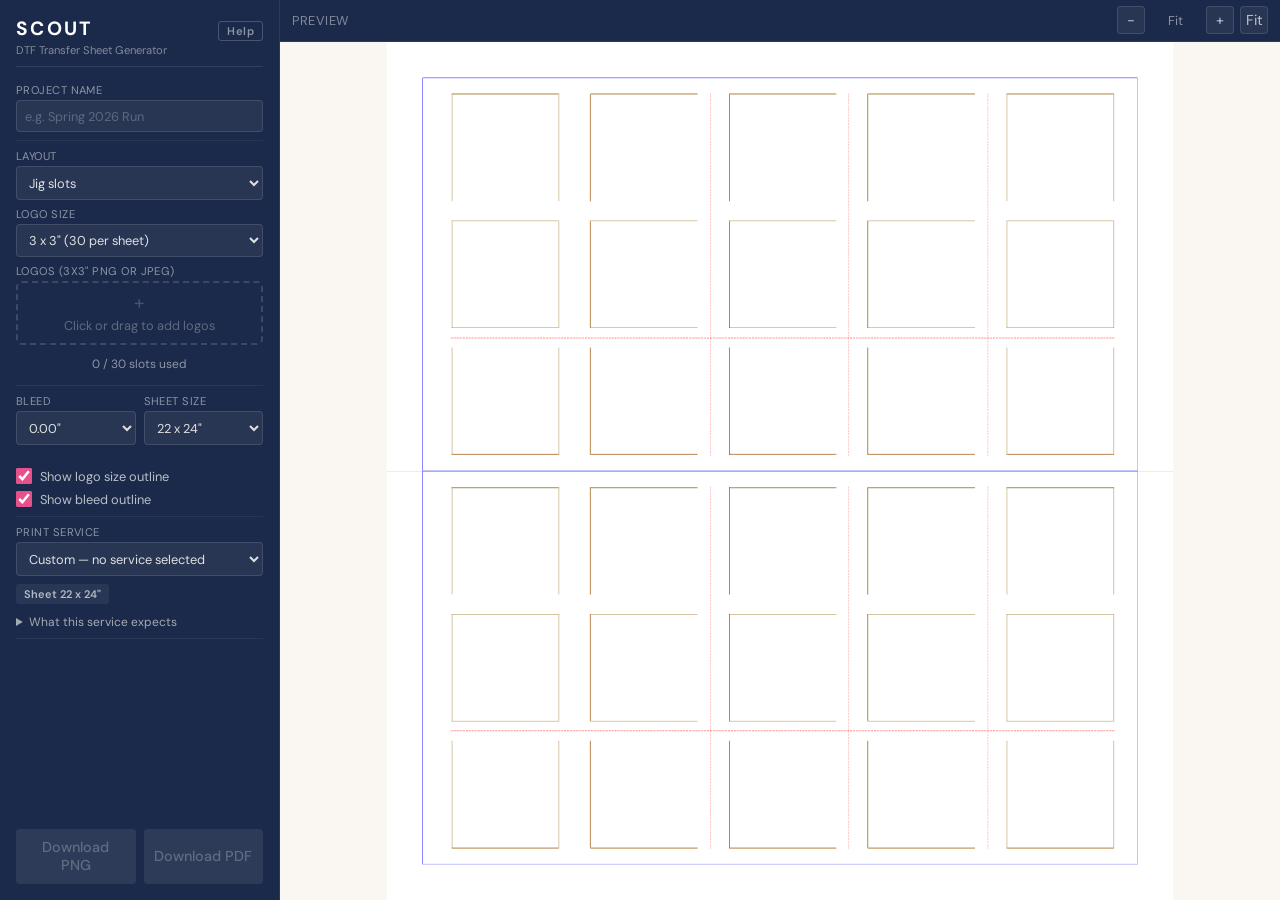
==== index.html @ d6737e3a "Update Heatpress transfer sheet app" ====
<!DOCTYPE html>
<html lang="en">
<head>
    <meta charset="UTF-8">
    <meta name="viewport" content="width=device-width, initial-scale=1.0">
    <meta http-equiv="Content-Security-Policy" content="
        default-src 'self';
        script-src 'self';
        style-src 'self' 'unsafe-inline';
        img-src 'self' blob: data:;
        font-src 'self';
        connect-src 'self';
        object-src 'none';
        base-uri 'none';
        form-action 'none'">
    <title>SCOUT - DTF Transfer Sheet Generator</title>
    <link rel="stylesheet" href="static/css/fonts.css">
    <link rel="stylesheet" href="static/css/style.css">
    <link rel="manifest" href="manifest.json">
    <meta name="theme-color" content="#1f2937">
    <link rel="icon" href="icons/icon-192.png">
</head>
<body>
    <div class="app">
        <!-- Left panel: controls -->
        <aside class="controls">
            <div class="brand">
                <div class="brand-row">
                    <span class="brand-name">SCOUT</span>
                    <a class="brand-help" href="guide.html"
                       target="_blank" rel="noopener noreferrer">Help</a>
                </div>
                <span class="brand-sub">DTF Transfer Sheet Generator</span>
            </div>

            <form id="upload-form" enctype="multipart/form-data">
                <section class="panel-section">
                    <div class="form-group">
                        <label for="project_name">Project Name</label>
                        <input type="text" id="project_name" name="project_name" placeholder="e.g. Spring 2026 Run" autocomplete="off" required>
                    </div>
                </section>

                <section class="panel-section">
                    <div class="form-group">
                        <label for="layout_mode">Layout</label>
                        <select id="layout_mode" name="layout_mode">
                            <option value="jig">Jig slots</option>
                            <option value="packed">Packed &mdash; cut by hand</option>
                        </select>
                    </div>

                    <div class="form-group">
                        <label for="logo_size">Logo Size</label>
                        <select id="logo_size" name="logo_size">
                            <option value="3x3">3 x 3"</option>
                            <option value="3.25x1.75">3.25 x 1.75"</option>
                            <option value="2.5x1.3">2.5 x 1.3"</option>
                            <option value="2x2">2 x 2"</option>
                        </select>
                    </div>

                    <div class="form-group">
                        <label id="logo-label">Logos (3x3" PNG or JPEG)</label>
                        <div class="upload-area" id="upload-area">
                            <input type="file" id="logo" accept=".png,.jpg,.jpeg" multiple>
                            <div class="upload-content" id="upload-content">
                                <span class="upload-icon">+</span>
                                <span>Click or drag to add logos</span>
                            </div>
                        </div>
                    </div>
                    <div id="logo-queue" class="logo-queue"></div>
                    <div id="slot-counter" class="slot-counter">0 / 30 slots used</div>
                </section>

                <section class="panel-section" id="variable-data-section" hidden>
                    <div class="form-group">
                        <label>Variable Data</label>
                        <div id="variable-data-entries"></div>
                    </div>
                </section>

                <section class="panel-section">
                    <div class="form-row">
                        <div class="form-group" id="bleed-group">
                            <label for="bleed">Bleed</label>
                            <select id="bleed" name="bleed">
                                <option value="0.00">0.00"</option>
                                <option value="0.01">0.01"</option>
                                <option value="0.02">0.02"</option>
                            </select>
                        </div>
                        <div class="form-group" id="gap-group" hidden>
                            <label for="gap">Gap (in)</label>
                            <input type="number" id="gap" name="gap"
                                   value="0.25" min="0" max="2" step="0.05">
                        </div>
                        <div class="form-group">
                            <label for="output_size">Sheet Size</label>
                            <select id="output_size" name="output_size">
                                <option value="22x24">22 x 24"</option>
                                <option value="22x22">22 x 22"</option>
                            </select>
                        </div>
                    </div>
                    <div id="gap-fit" class="field-note" hidden></div>
                    <div id="bleed-note" class="field-note" hidden>
                        Bleed is not used in the packed layout &mdash; it fills
                        the jig&rsquo;s slot opening, and there are no slots here.
                    </div>
                </section>
            </form>

            <div class="panel-section" id="outline-toggles">
                <label class="toggle-label">
                    <input type="checkbox" id="show-logo-outline" checked>
                    <span>Show logo size outline</span>
                </label>
                <label class="toggle-label">
                    <input type="checkbox" id="show-bleed-outline" checked>
                    <span>Show bleed outline</span>
                </label>
            </div>

            <div class="panel-section" id="service-section">
                <div class="form-group">
                    <label for="print_service">Print Service</label>
                    <select id="print_service" name="print_service"></select>
                </div>
                <div id="service-summary" hidden></div>
                <div id="service-findings" hidden></div>
                <div id="service-format" class="field-note" hidden></div>
                <details id="service-notes" hidden>
                    <summary>What this service expects</summary>
                    <ul></ul>
                </details>
            </div>

            <div class="controls-spacer"></div>

            <div class="download-group">
                <button id="download-zip-btn" class="btn btn-download" disabled>Download PNG(s)</button>
                <button id="download-pdf-btn" class="btn btn-download" disabled>Download PDF</button>
            </div>

            <div id="status" hidden></div>
        </aside>

        <!-- Right panel: preview -->
        <main class="preview-panel">
            <div class="preview-toolbar">
                <span class="preview-title">Preview</span>
                <span class="zoom-controls">
                    <button id="zoom-out" class="btn-icon" title="Zoom out">-</button>
                    <span id="zoom-level">Fit</span>
                    <button id="zoom-in" class="btn-icon" title="Zoom in">+</button>
                    <button id="zoom-fit" class="btn-icon" title="Fit to view">Fit</button>
                </span>
            </div>
            <div class="preview-viewport" id="preview-viewport">
                <div id="preview-transform"></div>
            </div>
        </main>
    </div>

    <!-- Logo Editor Modal -->
    <div class="modal-overlay" id="logo-editor-overlay">
        <div class="modal" id="logo-editor-modal">
            <div class="modal-header">
                <span class="modal-title">Logo Placement</span>
                <button type="button" class="btn-icon modal-close" id="editor-close">&times;</button>
            </div>
            <div class="modal-content">
                <div class="modal-body">
                    <canvas id="editor-canvas"></canvas>
                </div>
                <div class="modal-controls">
                    <div class="editor-scale-row">
                        <label for="editor-scale">Scale</label>
                        <input type="range" id="editor-scale" min="50" max="150" value="100" step="1">
                        <span id="editor-scale-label">100%</span>
                    </div>
                    <div class="editor-scale-row editor-rotate-row">
                        <label for="editor-rotate">Rotate</label>
                        <input type="range" id="editor-rotate" min="-180" max="180" value="0" step="1">
                        <span id="editor-rotate-label">0&deg;</span>
                        <span class="align-group">
                            <button type="button" class="btn-icon rotate-step" data-rotate="-90" title="Rotate 90&deg; counter-clockwise">&#8634;</button>
                            <button type="button" class="btn-icon rotate-step" data-rotate="90" title="Rotate 90&deg; clockwise">&#8635;</button>
                        </span>
                    </div>
                    <div class="editor-align-row">
                        <span class="align-group">
                            <button type="button" class="btn-icon align-btn" data-align="left" title="Align left">&#9664;</button>
                            <button type="button" class="btn-icon align-btn" data-align="center-h" title="Center horizontal">&#9679;</button>
                            <button type="button" class="btn-icon align-btn" data-align="right" title="Align right">&#9654;</button>
                        </span>
                        <span class="align-group">
                            <button type="button" class="btn-icon align-btn" data-align="top" title="Align top">&#9650;</button>
                            <button type="button" class="btn-icon align-btn" data-align="center-v" title="Center vertical">&#9679;</button>
                            <button type="button" class="btn-icon align-btn" data-align="bottom" title="Align bottom">&#9660;</button>
                        </span>
                    </div>
                    <div class="editor-bg-row">
                        <label>Background</label>
                        <span class="align-group">
                            <button type="button" class="btn-icon bg-btn active" data-bg="transparent" title="Transparent background">Transparent</button>
                            <button type="button" class="btn-icon bg-btn" data-bg="color" title="Solid color background">Color</button>
                        </span>
                        <input type="color" id="editor-bg-color" value="#ffffff" title="Background color">
                    </div>
                    <div class="editor-text-section" id="editor-text-section">
                        <button type="button" class="btn btn-secondary btn-add-text" id="editor-add-text">+ Add Text</button>
                        <div class="editor-text-controls" id="editor-text-controls" hidden>
                            <div class="editor-text-row">
                                <label for="editor-font-family">Font</label>
                                <select id="editor-font-family">
                                    <option value="Helvetica">Helvetica</option>
                                    <option value="Arial">Arial</option>
                                    <option value="Times New Roman">Times New Roman</option>
                                    <option value="Courier">Courier</option>
                                    <option value="Georgia">Georgia</option>
                                    <option value="Verdana">Verdana</option>
                                </select>
                            </div>
                            <div class="editor-text-row">
                                <label for="editor-font-size">Size</label>
                                <input type="number" id="editor-font-size" value="60" min="12" max="300" step="1">
                                <span class="editor-text-unit">px</span>
                            </div>
                            <div class="editor-text-row">
                                <label for="editor-font-weight">Weight</label>
                                <select id="editor-font-weight">
                                    <option value="regular">Regular</option>
                                    <option value="bold">Bold</option>
                                </select>
                            </div>
                            <div class="editor-text-row">
                                <label for="editor-text-color">Color</label>
                                <input type="color" id="editor-text-color" value="#FFFFFF">
                            </div>
                            <div class="editor-text-row">
                                <label>Align</label>
                                <span class="align-group">
                                    <button type="button" class="btn-icon text-align-btn" data-text-align="left" title="Left">L</button>
                                    <button type="button" class="btn-icon text-align-btn active" data-text-align="center" title="Center">C</button>
                                    <button type="button" class="btn-icon text-align-btn" data-text-align="right" title="Right">R</button>
                                </span>
                            </div>
                            <div class="editor-text-row">
                                <label>Pos</label>
                                <span class="align-group">
                                    <button type="button" class="btn-icon text-pos-btn" data-text-pos="left" title="Position left">&#9664;</button>
                                    <button type="button" class="btn-icon text-pos-btn" data-text-pos="center-h" title="Position center horizontal">&#9679;</button>
                                    <button type="button" class="btn-icon text-pos-btn" data-text-pos="right" title="Position right">&#9654;</button>
                                </span>
                                <span class="align-group">
                                    <button type="button" class="btn-icon text-pos-btn" data-text-pos="top" title="Position top">&#9650;</button>
                                    <button type="button" class="btn-icon text-pos-btn" data-text-pos="center-v" title="Position center vertical">&#9679;</button>
                                    <button type="button" class="btn-icon text-pos-btn" data-text-pos="bottom" title="Position bottom">&#9660;</button>
                                </span>
                            </div>
                            <button type="button" class="btn btn-secondary btn-remove-text" id="editor-remove-text">Remove Text</button>
                        </div>
                    </div>
                    <div class="controls-spacer"></div>
                    <div class="editor-actions">
                        <button type="button" class="btn btn-secondary" id="editor-reset">Reset</button>
                        <button type="button" class="btn btn-secondary" id="editor-cancel">Cancel</button>
                        <button type="button" class="btn btn-primary" id="editor-save">Save</button>
                    </div>
                </div>
            </div>
        </div>
    </div>

    <!-- Renderer: geometry, resampling, placement, text, assembly. -->
    <script src="static/js/templates.js"></script>
    <script src="static/js/resample.js"></script>
    <script src="static/js/place.js"></script>
    <script src="static/js/text.js"></script>
    <script src="static/js/render.js"></script>
    <!-- Export formats. -->
    <script src="static/js/export-png.js"></script>
    <script src="static/js/export-zip.js"></script>
    <script src="static/js/export-pdf.js"></script>
    <!-- UI. -->
    <script src="static/js/app-render.js"></script>
    <script src="static/js/validate.js"></script>
    <script src="static/js/services.js"></script>
    <script src="static/js/precheck.js"></script>
    <script src="static/js/main.js"></script>
    <script src="static/js/pwa.js"></script>
</body>
</html>
---- static/css/fonts.css ----
/* AUTO-GENERATED — DO NOT EDIT BY HAND.
 * Source: assets/fonts/fonts.json
 * Regenerate: python tools/gen_fonts.py
 *
 * These families shadow any same-named system font on purpose: the browser must
 * use the same files Pillow does, so a sheet renders identically everywhere.
 * See assets/fonts/NOTICE.md for the substitutions and their licences.
 */

/* Helvetica -> Arimo. Arimo is metric-compatible with Helvetica and Arial. */
@font-face {
    font-family: "Helvetica";
    font-weight: 400;
    font-style: normal;
    src: url("../../assets/fonts/Arimo-Variable.ttf") format("truetype");
    font-display: block;
}
@font-face {
    font-family: "Helvetica";
    font-weight: 700;
    font-style: normal;
    src: url("../../assets/fonts/Arimo-Variable.ttf") format("truetype");
    font-display: block;
}

/* Arial -> Arimo. Same face as Helvetica; Arial and Helvetica are near-identical designs. */
@font-face {
    font-family: "Arial";
    font-weight: 400;
    font-style: normal;
    src: url("../../assets/fonts/Arimo-Variable.ttf") format("truetype");
    font-display: block;
}
@font-face {
    font-family: "Arial";
    font-weight: 700;
    font-style: normal;
    src: url("../../assets/fonts/Arimo-Variable.ttf") format("truetype");
    font-display: block;
}

/* Times New Roman -> Tinos. Tinos is metric-compatible with Times New Roman. */
@font-face {
    font-family: "Times New Roman";
    font-weight: 400;
    font-style: normal;
    src: url("../../assets/fonts/Tinos-Regular.ttf") format("truetype");
    font-display: block;
}
@font-face {
    font-family: "Times New Roman";
    font-weight: 700;
    font-style: normal;
    src: url("../../assets/fonts/Tinos-Bold.ttf") format("truetype");
    font-display: block;
}

/* Courier -> Cousine. Cousine is metric-compatible with Courier New. */
@font-face {
    font-family: "Courier";
    font-weight: 400;
    font-style: normal;
    src: url("../../assets/fonts/Cousine-Regular.ttf") format("truetype");
    font-display: block;
}
@font-face {
    font-family: "Courier";
    font-weight: 700;
    font-style: normal;
    src: url("../../assets/fonts/Cousine-Bold.ttf") format("truetype");
    font-display: block;
}

/* Georgia -> Gelasio. Gelasio is metric-compatible with Georgia. */
@font-face {
    font-family: "Georgia";
    font-weight: 400;
    font-style: normal;
    src: url("../../assets/fonts/Gelasio-Variable.ttf") format("truetype");
    font-display: block;
}
@font-face {
    font-family: "Georgia";
    font-weight: 700;
    font-style: normal;
    src: url("../../assets/fonts/Gelasio-Variable.ttf") format("truetype");
    font-display: block;
}

/* Verdana -> Lato. Lato is a humanist sans stand-in; it is NOT metric-compatible with Verdana, so line lengths differ slightly from the old macOS rendering. */
@font-face {
    font-family: "Verdana";
    font-weight: 400;
    font-style: normal;
    src: url("../../assets/fonts/Lato-Regular.ttf") format("truetype");
    font-display: block;
}
@font-face {
    font-family: "Verdana";
    font-weight: 700;
    font-style: normal;
    src: url("../../assets/fonts/Lato-Bold.ttf") format("truetype");
    font-display: block;
}

/* DM Sans: interface only. Interface font only. Never used for sheet output, so core/generator.py does not load it — it reads 'families' only. Bundled so the app needs no network at startup and works offline with its real typeface. */
@font-face {
    font-family: "DM Sans";
    font-weight: 400 700;
    font-style: normal;
    src: url("../../assets/fonts/DMSans-Variable.ttf") format("truetype");
    font-display: swap;
}
---- static/css/style.css ----
* {
    box-sizing: border-box;
    margin: 0;
    padding: 0;
}

body {
    font-family: "DM Sans", -apple-system, BlinkMacSystemFont, "Segoe UI", Roboto, sans-serif;
    background: #111;
    color: #e0e0e0;
    height: 100vh;
    overflow: hidden;
}

/* ---- Two-panel layout ---- */
.app {
    display: flex;
    height: 100vh;
}

/* ---- Left panel: controls ---- */
.controls {
    width: 280px;
    min-width: 280px;
    padding: 1rem;
    background: #1B2A4A;
    border-right: 1px solid rgba(255, 255, 255, 0.08);
    display: flex;
    flex-direction: column;
    gap: 0;
    overflow-y: auto;
}

/* ---- Brand header ---- */
.brand {
    padding-bottom: 0.6rem;
    margin-bottom: 0.5rem;
    border-bottom: 1px solid rgba(255, 255, 255, 0.1);
}

.brand-name {
    display: block;
    font-size: 1.2rem;
    font-weight: 700;
    letter-spacing: 0.12em;
    color: #fff;
}

.brand-sub {
    display: block;
    font-size: 0.7rem;
    color: rgba(255, 255, 255, 0.45);
    margin-top: 0.1rem;
}

/* ---- Panel sections ---- */
.panel-section {
    padding: 0.5rem 0;
    border-bottom: 1px solid rgba(255, 255, 255, 0.06);
}

.panel-section:last-of-type {
    border-bottom: none;
}

.controls-spacer {
    flex: 1;
}

.form-group {
    display: flex;
    flex-direction: column;
    gap: 0.2rem;
    margin-bottom: 0.4rem;
}

.form-group:last-child {
    margin-bottom: 0;
}

.form-row {
    display: flex;
    gap: 0.5rem;
}

.form-row .form-group {
    flex: 1;
    min-width: 0;
}

label {
    font-size: 0.7rem;
    color: rgba(255, 255, 255, 0.5);
    text-transform: uppercase;
    letter-spacing: 0.04em;
}

select,
input[type="text"] {
    width: 100%;
    padding: 0.4rem 0.5rem;
    border: 1px solid rgba(255, 255, 255, 0.12);
    border-radius: 4px;
    background: rgba(255, 255, 255, 0.06);
    color: #e0e0e0;
    font-family: inherit;
    font-size: 0.8rem;
}

input[type="text"]::placeholder {
    color: rgba(255, 255, 255, 0.25);
}

input[type="text"]:focus {
    outline: none;
    border-color: #E8508B;
}

/* ---- Upload area ---- */
.upload-area {
    position: relative;
    border: 2px dashed rgba(255, 255, 255, 0.15);
    border-radius: 6px;
    padding: 0.6rem;
    text-align: center;
    cursor: pointer;
    transition: border-color 0.15s;
}

.upload-area:hover,
.upload-area.dragover {
    border-color: #E8508B;
}

.upload-area input[type="file"] {
    position: absolute;
    inset: 0;
    opacity: 0;
    cursor: pointer;
}

.upload-content {
    display: flex;
    flex-direction: column;
    align-items: center;
    gap: 0.3rem;
    color: rgba(255, 255, 255, 0.3);
    font-size: 0.8rem;
}

.upload-icon {
    font-size: 1.2rem;
    line-height: 1;
    color: rgba(255, 255, 255, 0.2);
}

/* ---- Toggle ---- */
.toggle-group {
    padding: 0.3rem 0;
}

.toggle-label {
    display: flex;
    align-items: center;
    gap: 0.5rem;
    cursor: pointer;
    font-size: 0.8rem;
    color: rgba(255, 255, 255, 0.7);
    text-transform: none;
    letter-spacing: 0;
}

.toggle-label + .toggle-label {
    margin-top: 0.4rem;
}

.toggle-label input[type="checkbox"] {
    width: 16px;
    height: 16px;
    accent-color: #E8508B;
    cursor: pointer;
}

/* ---- Validation card ---- */
.validation-card {
    margin-top: 0.5rem;
    padding: 0.4rem 0.5rem;
    background: rgba(255, 255, 255, 0.04);
    border: 1px solid rgba(255, 255, 255, 0.08);
    border-radius: 4px;
    font-size: 0.72rem;
    line-height: 1.5;
}

.val-row {
    display: flex;
    align-items: center;
    gap: 0.35rem;
    padding: 0.1rem 0;
}

.val-row + .val-row {
    border-top: 1px solid rgba(255, 255, 255, 0.04);
}

.val-dot {
    width: 7px;
    height: 7px;
    border-radius: 50%;
    flex-shrink: 0;
}

.val-dot.green  { background: #4ade80; }
.val-dot.yellow { background: #facc15; }
.val-dot.red    { background: #f87171; }
.val-dot.gray   { background: rgba(255, 255, 255, 0.3); }
.val-dot.info   { background: #60a5fa; }

.val-label {
    color: rgba(255, 255, 255, 0.5);
    min-width: 2.8rem;
}

.val-msg {
    color: rgba(255, 255, 255, 0.75);
    flex: 1;
}

.val-msg.red    { color: #f87171; }
.val-msg.yellow { color: #facc15; }

/* ---- Buttons ---- */
.btn {
    width: 100%;
    padding: 0.6rem;
    border: none;
    border-radius: 4px;
    font-family: inherit;
    font-size: 0.9rem;
    cursor: pointer;
    font-weight: 500;
}

.btn-primary {
    background: #E8508B;
    color: #fff;
}

.btn-primary:hover {
    background: #d4406f;
}

.btn-download {
    background: #16a34a;
    color: #fff;
}

.btn-download:hover:not(:disabled) {
    background: #15803d;
}

.btn:disabled {
    background: rgba(255, 255, 255, 0.08);
    color: rgba(255, 255, 255, 0.25);
    cursor: not-allowed;
}

#status {
    padding: 0.5rem;
    border-radius: 4px;
    font-size: 0.8rem;
    text-align: center;
}

#status.error {
    background: rgba(248, 113, 113, 0.12);
    color: #f87171;
}

#status.success {
    background: rgba(74, 222, 128, 0.1);
    color: #4ade80;
}

/* ---- Right panel: preview ---- */
.preview-panel {
    flex: 1;
    display: flex;
    flex-direction: column;
    min-width: 0;
}

.preview-toolbar {
    display: flex;
    align-items: center;
    justify-content: space-between;
    padding: 0.4rem 0.75rem;
    background: #1B2A4A;
    border-bottom: 1px solid rgba(255, 255, 255, 0.08);
    flex-shrink: 0;
}

.preview-title {
    font-size: 0.8rem;
    color: rgba(255, 255, 255, 0.45);
    text-transform: uppercase;
    letter-spacing: 0.04em;
}

.zoom-controls {
    display: flex;
    align-items: center;
    gap: 0.4rem;
}

#zoom-level {
    font-size: 0.8rem;
    color: rgba(255, 255, 255, 0.5);
    min-width: 3rem;
    text-align: center;
}

.btn-icon {
    width: 28px;
    height: 28px;
    display: flex;
    align-items: center;
    justify-content: center;
    border: 1px solid rgba(255, 255, 255, 0.12);
    border-radius: 4px;
    background: rgba(255, 255, 255, 0.06);
    color: rgba(255, 255, 255, 0.7);
    font-family: inherit;
    font-size: 0.9rem;
    cursor: pointer;
    padding: 0;
}

.btn-icon:hover {
    background: rgba(255, 255, 255, 0.12);
    border-color: rgba(255, 255, 255, 0.2);
}

/* ---- Preview viewport ---- */
.preview-viewport {
    flex: 1;
    overflow: hidden;
    position: relative;
    background: #FAF7F2;
    cursor: grab;
}

.preview-viewport.grabbing {
    cursor: grabbing;
}

#preview-transform {
    transform-origin: 0 0;
    position: absolute;
    display: flex;
    flex-direction: row;
    align-items: flex-start;
    gap: 20px;
}

.sheet-label {
    text-align: center;
    font-size: 0.75rem;
    color: rgba(255, 255, 255, 0.6);
    padding: 0.25rem 0;
    font-weight: 500;
}

.sheet-images {
    position: relative;
}

.sheet-images .preview-img,
.sheet-images .overlay-logo,
.sheet-images .overlay-bleed {
    display: block;
    image-rendering: auto;
    user-select: none;
    -webkit-user-select: none;
}

.sheet-images .overlay-logo,
.sheet-images .overlay-bleed {
    position: absolute;
    top: 0;
    left: 0;
    pointer-events: none;
}

/* ---- Logo Editor Modal ---- */
.modal-overlay {
    position: fixed;
    inset: 0;
    background: rgba(0, 0, 0, 0.7);
    z-index: 1000;
    display: none;
    align-items: center;
    justify-content: center;
}

.modal-overlay.visible {
    display: flex;
}

.modal {
    background: #1B2A4A;
    border-radius: 8px;
    max-width: 860px;
    width: 92vw;
    max-height: 90vh;
    display: flex;
    flex-direction: column;
    box-shadow: 0 20px 60px rgba(0, 0, 0, 0.5);
}

.modal-header {
    display: flex;
    align-items: center;
    justify-content: space-between;
    padding: 0.75rem 1rem;
    border-bottom: 1px solid rgba(255, 255, 255, 0.1);
    flex-shrink: 0;
}

.modal-title {
    font-size: 0.9rem;
    font-weight: 500;
    color: #fff;
}

.modal-close {
    font-size: 1.2rem;
    line-height: 1;
}

.modal-content {
    display: flex;
    flex: 1;
    min-height: 0;
}

.modal-body {
    flex: 1;
    padding: 1rem;
    display: flex;
    align-items: center;
    justify-content: center;
    background: #151f36;
    min-width: 0;
}

#editor-canvas {
    display: block;
    cursor: grab;
    max-width: 100%;
    max-height: 70vh;
}

#editor-canvas.grabbing {
    cursor: grabbing;
}

.modal-controls {
    width: 220px;
    min-width: 220px;
    padding: 0.75rem;
    display: flex;
    flex-direction: column;
    gap: 0.5rem;
    border-left: 1px solid rgba(255, 255, 255, 0.1);
    overflow-y: auto;
}

.editor-scale-row {
    display: flex;
    align-items: center;
    gap: 0.3rem;
}

.editor-scale-row label {
    font-size: 0.7rem;
    color: rgba(255, 255, 255, 0.5);
    text-transform: uppercase;
    letter-spacing: 0.04em;
    min-width: 2.2rem;
}

.editor-scale-row input[type="range"] {
    flex: 1;
    accent-color: #E8508B;
    height: 4px;
    min-width: 0;
}

#editor-scale-label,
#editor-rotate-label {
    font-size: 0.75rem;
    color: rgba(255, 255, 255, 0.7);
    min-width: 2.2rem;
    text-align: right;
}

.rotate-step {
    width: 28px;
    height: 26px;
    font-size: 1rem;
}

.editor-align-row {
    display: flex;
    gap: 0.4rem;
    flex-wrap: wrap;
}

.align-group {
    display: flex;
    gap: 0.2rem;
}

.align-btn {
    width: 28px;
    height: 26px;
    font-size: 0.85rem;
}

/* ---- Editor background control ---- */
.editor-bg-row {
    display: flex;
    align-items: center;
    gap: 0.4rem;
    flex-wrap: wrap;
    border-top: 1px solid rgba(255, 255, 255, 0.08);
    padding-top: 0.4rem;
}

.editor-bg-row label {
    font-size: 0.68rem;
    min-width: 2.4rem;
}

.bg-btn {
    width: auto;
    height: 26px;
    padding: 0.25rem 0.5rem;
    font-size: 0.72rem;
    font-weight: 500;
}

.bg-btn.active {
    background: rgba(232, 80, 139, 0.3);
    border-color: #E8508B;
    color: #E8508B;
}

.editor-bg-row input[type="color"] {
    width: 32px;
    height: 24px;
    border: 1px solid rgba(255, 255, 255, 0.12);
    border-radius: 3px;
    background: transparent;
    cursor: pointer;
    padding: 0;
}

.editor-actions {
    display: flex;
    gap: 0.3rem;
    justify-content: flex-end;
    padding-top: 0.3rem;
}

.editor-actions .btn {
    width: auto;
    padding: 0.35rem 0.7rem;
    font-size: 0.8rem;
}

.btn-secondary {
    background: rgba(255, 255, 255, 0.08);
    color: rgba(255, 255, 255, 0.7);
}

.btn-secondary:hover {
    background: rgba(255, 255, 255, 0.14);
}

/* ---- Editor text controls ---- */
.editor-text-section {
    border-top: 1px solid rgba(255, 255, 255, 0.08);
    padding-top: 0.4rem;
}

.btn-add-text {
    width: 100%;
    font-size: 0.75rem;
    padding: 0.3rem;
}

.editor-text-controls {
    display: flex;
    flex-direction: column;
    gap: 0.3rem;
}

.editor-text-row {
    display: flex;
    align-items: center;
    gap: 0.3rem;
}

.editor-text-row label {
    font-size: 0.68rem;
    min-width: 2.4rem;
}

.editor-text-row select,
.editor-text-row input[type="number"] {
    flex: 1;
    padding: 0.2rem 0.3rem;
    border: 1px solid rgba(255, 255, 255, 0.12);
    border-radius: 3px;
    background: rgba(255, 255, 255, 0.06);
    color: #e0e0e0;
    font-family: inherit;
    font-size: 0.72rem;
    min-width: 0;
}

.editor-text-row input[type="color"] {
    width: 32px;
    height: 24px;
    border: 1px solid rgba(255, 255, 255, 0.12);
    border-radius: 3px;
    background: transparent;
    cursor: pointer;
    padding: 0;
}

.editor-text-unit {
    font-size: 0.7rem;
    color: rgba(255, 255, 255, 0.4);
}

.text-align-btn,
.text-pos-btn {
    width: 28px;
    height: 24px;
    font-size: 0.75rem;
    font-weight: 500;
}

.text-align-btn.active {
    background: rgba(232, 80, 139, 0.3);
    border-color: #E8508B;
    color: #E8508B;
}

.btn-remove-text {
    width: 100%;
    font-size: 0.75rem;
    padding: 0.25rem;
    color: #f87171;
    margin-top: 0.2rem;
}

.btn-remove-text:hover {
    background: rgba(248, 113, 113, 0.15);
}

/* ---- Variable data section ---- */
.var-data-entry {
    margin-bottom: 0.5rem;
    padding-bottom: 0.5rem;
    border-bottom: 1px solid rgba(255, 255, 255, 0.06);
}

.var-data-entry:last-child {
    border-bottom: none;
    margin-bottom: 0;
}

.var-data-header {
    display: flex;
    align-items: center;
    gap: 0.4rem;
    margin-bottom: 0.3rem;
}

.var-data-label {
    font-size: 0.72rem;
    color: rgba(255, 255, 255, 0.6);
    overflow: hidden;
    text-overflow: ellipsis;
    white-space: nowrap;
}

.var-data-input {
    width: 100%;
    padding: 0.35rem 0.4rem;
    border: 1px solid rgba(255, 255, 255, 0.12);
    border-radius: 4px;
    background: rgba(255, 255, 255, 0.06);
    color: #e0e0e0;
    font-family: inherit;
    font-size: 0.75rem;
    resize: vertical;
    min-height: 2.5rem;
}

.var-data-input::placeholder {
    color: rgba(255, 255, 255, 0.25);
}

.var-data-input:focus {
    outline: none;
    border-color: #E8508B;
}

.var-data-actions {
    display: flex;
    flex-direction: column;
    gap: 0.3rem;
    margin-top: 0.3rem;
}

.var-data-buttons {
    display: flex;
    gap: 0.4rem;
}

.btn-csv-upload {
    font-size: 0.7rem;
    padding: 0.25rem 0.5rem;
    cursor: pointer;
    flex: 1;
}

.btn-apply-data {
    font-size: 0.7rem;
    padding: 0.25rem 0.6rem;
    flex: 1;
    width: auto;
}

.var-data-status {
    font-size: 0.7rem;
    font-weight: 500;
}

.var-data-status.green {
    color: #4ade80;
}

.var-data-status.red {
    color: #f87171;
}

/* ---- Logo queue ---- */
.logo-queue {
    display: flex;
    flex-direction: column;
    gap: 0;
    max-height: 280px;
    overflow-y: auto;
}

.queue-row {
    display: flex;
    align-items: center;
    gap: 0.4rem;
    padding: 0.35rem 0.4rem;
    border-bottom: 1px solid rgba(255, 255, 255, 0.06);
    flex-wrap: wrap;
}

.queue-row:last-child {
    border-bottom: none;
}

.queue-row.has-error {
    border-left: 3px solid #f87171;
    padding-left: calc(0.4rem - 3px);
}

.queue-thumb {
    width: 32px;
    height: 32px;
    border-radius: 3px;
    object-fit: cover;
    flex-shrink: 0;
}

.queue-filename {
    font-size: 0.75rem;
    color: rgba(255, 255, 255, 0.6);
    overflow: hidden;
    text-overflow: ellipsis;
    white-space: nowrap;
    flex: 1;
    min-width: 0;
}

.queue-qty {
    display: flex;
    align-items: center;
    gap: 0.15rem;
    flex-shrink: 0;
}

.qty-input {
    width: 36px;
    padding: 0.15rem 0.2rem;
    border: 1px solid rgba(255, 255, 255, 0.12);
    border-radius: 3px;
    background: rgba(255, 255, 255, 0.06);
    color: #e0e0e0;
    font-family: inherit;
    font-size: 0.75rem;
    text-align: center;
    -moz-appearance: textfield;
}

.qty-input::-webkit-inner-spin-button,
.qty-input::-webkit-outer-spin-button {
    -webkit-appearance: none;
    margin: 0;
}

.qty-minus,
.qty-plus {
    width: 22px;
    height: 22px;
    font-size: 0.8rem;
}

.queue-edit,
.queue-delete {
    width: 24px;
    height: 24px;
    font-size: 0.85rem;
    flex-shrink: 0;
}

.queue-delete:hover {
    color: #f87171;
    border-color: rgba(248, 113, 113, 0.3);
}

.queue-validation {
    width: 100%;
    padding: 0.15rem 0 0 36px;
    font-size: 0.68rem;
}

.val-badge {
    padding: 0.05rem 0.3rem;
    border-radius: 2px;
    font-size: 0.65rem;
}

.val-badge.red {
    background: rgba(248, 113, 113, 0.15);
    color: #f87171;
}

.val-badge.yellow {
    background: rgba(250, 204, 21, 0.15);
    color: #facc15;
}

/* ---- Slot counter ---- */
.slot-counter {
    font-size: 0.75rem;
    color: rgba(255, 255, 255, 0.5);
    text-align: center;
    padding: 0.3rem 0;
}

.slot-counter.at-capacity {
    color: #4ade80;
}

.download-group {
    display: flex;
    gap: 0.5rem;
}

.download-group .btn-download {
    flex: 1;
}

/* ---- PWA update prompt (static build only; see static/js/pwa.js) ---- */
#pwa-update {
    position: fixed;
    left: 50%;
    bottom: 24px;
    transform: translateX(-50%);
    z-index: 1000;
    display: flex;
    align-items: center;
    gap: 12px;
    padding: 12px 14px 12px 18px;
    border-radius: 10px;
    background: #1f2937;
    color: #f9fafb;
    box-shadow: 0 10px 30px rgba(0, 0, 0, 0.35);
    font-size: 14px;
}

#pwa-update button {
    border: 0;
    border-radius: 6px;
    padding: 7px 14px;
    font: inherit;
    font-weight: 600;
    cursor: pointer;
    background: #22c55e;
    color: #06240f;
}

#pwa-update #pwa-update-dismiss {
    background: transparent;
    color: #9ca3af;
    padding: 4px 8px;
    font-size: 18px;
    line-height: 1;
}

#pwa-update #pwa-update-dismiss:hover {
    color: #f9fafb;
}

/* ---- "Same text on every label" toggle in the Variable Data panel ---- */
.var-data-same {
    display: flex;
    align-items: center;
    gap: 8px;
    margin: 8px 0 6px;
    font-size: 13px;
    cursor: pointer;
    user-select: none;
}

.var-data-same input {
    margin: 0;
    cursor: pointer;
}

/* ---- Packed layout controls ---- */

/* .form-group sets an explicit display, which beats the UA rule for [hidden],
   so hiding one needs saying outright. */
.form-group[hidden],
.field-note[hidden],
.panel-section[hidden] {
    display: none;
}

.field-note {
    margin-top: 6px;
    font-size: 12px;
    opacity: 0.7;
    line-height: 1.4;
}

#gap-fit {
    margin-top: 10px;
    opacity: 1;
}

#gap-fit.warn {
    color: #ff8f8f;
}

#bleed-group.is-disabled label,
#bleed-group.is-disabled select {
    opacity: 0.45;
}

/* ---- Print-service check ---- */

#service-findings[hidden],
#service-notes[hidden] {
    display: none;
}

.finding {
    margin-top: 8px;
    padding: 8px 10px;
    border-radius: 4px;
    border-left: 3px solid transparent;
    font-size: 12px;
    line-height: 1.45;
}

.finding.block {
    background: rgba(248, 113, 113, 0.12);
    border-left-color: #f87171;
}

.finding.warn {
    background: rgba(250, 204, 21, 0.12);
    border-left-color: #facc15;
}

.finding.info {
    background: rgba(255, 255, 255, 0.05);
    border-left-color: rgba(255, 255, 255, 0.25);
}

.finding-title {
    font-weight: 600;
    margin-bottom: 3px;
}

.finding.block .finding-title { color: #f87171; }
.finding.warn .finding-title  { color: #facc15; }

.finding-detail {
    opacity: 0.85;
}

.btn-fix {
    margin-top: 7px;
    padding: 4px 10px;
    font-size: 12px;
    font-weight: 600;
    border: 1px solid currentColor;
    border-radius: 3px;
    background: transparent;
    color: inherit;
    cursor: pointer;
}

.btn-fix:hover {
    background: rgba(255, 255, 255, 0.1);
}

#service-notes {
    margin-top: 10px;
    font-size: 12px;
    opacity: 0.7;
}

#service-notes summary {
    cursor: pointer;
    user-select: none;
}

#service-notes ul {
    margin: 6px 0 0;
    padding-left: 18px;
    line-height: 1.5;
}

#service-notes li {
    margin-bottom: 5px;
}

/* Measured values, shown pass or fail: a silent check is indistinguishable
   from a broken one. */
#service-summary[hidden] {
    display: none;
}

#service-summary {
    display: flex;
    flex-wrap: wrap;
    gap: 6px;
    margin-top: 8px;
}

.chk {
    padding: 3px 8px;
    border-radius: 3px;
    font-size: 11px;
    font-weight: 600;
    white-space: nowrap;
    background: rgba(255, 255, 255, 0.06);
    color: rgba(255, 255, 255, 0.65);
}

.chk::before {
    margin-right: 5px;
    opacity: 0.9;
}

.chk.ok {
    background: rgba(74, 222, 128, 0.14);
    color: #4ade80;
}

.chk.ok::before { content: "\2713"; }

.chk.warn {
    background: rgba(250, 204, 21, 0.14);
    color: #facc15;
}

.chk.warn::before { content: "\0021"; }

.chk.bad {
    background: rgba(248, 113, 113, 0.14);
    color: #f87171;
}

.chk.bad::before { content: "\00d7"; }

#service-format[hidden] {
    display: none;
}

#service-format {
    opacity: 0.85;
}

#service-format strong {
    color: #4ade80;
}

/* The format this service actually reads correctly. */
.btn-download.preferred {
    outline: 2px solid #4ade80;
    outline-offset: 1px;
}

/* ---- Help link ---- */
.brand-row {
    display: flex;
    align-items: baseline;
    justify-content: space-between;
    gap: 0.5rem;
}

.brand-help {
    flex: none;
    font-size: 0.7rem;
    font-weight: 600;
    letter-spacing: 0.04em;
    text-decoration: none;
    color: rgba(255, 255, 255, 0.5);
    border: 1px solid rgba(255, 255, 255, 0.2);
    border-radius: 3px;
    padding: 2px 8px;
}

.brand-help:hover,
.brand-help:focus-visible {
    color: #fff;
    border-color: rgba(255, 255, 255, 0.5);
}
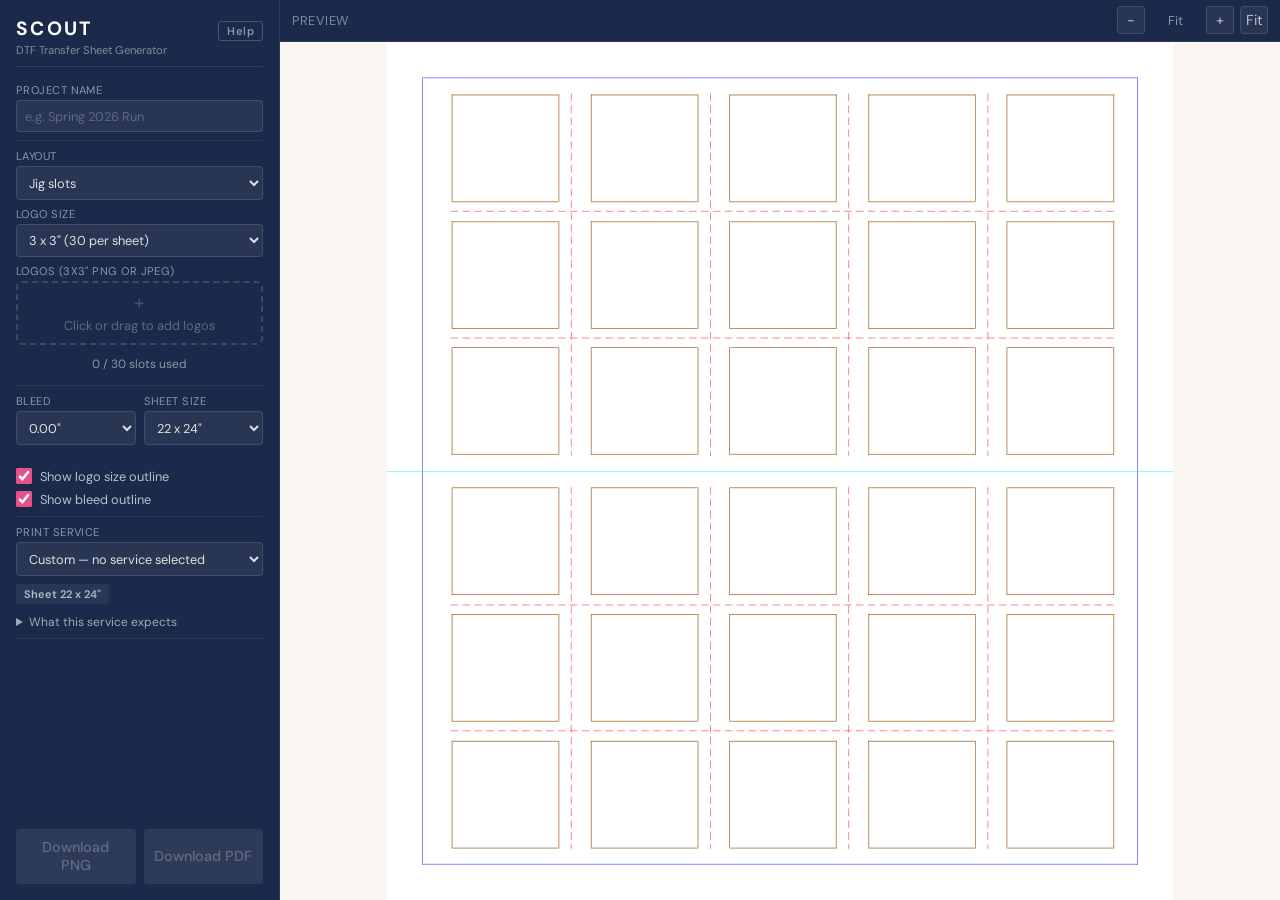
==== commit 2b42eee3: "Add half-sheet output (22x12 and 22x11) to both layouts" ====
--- a/index.html
+++ b/index.html
@@ -99,8 +99,14 @@
                         <div class="form-group">
                             <label for="output_size">Sheet Size</label>
                             <select id="output_size" name="output_size">
-                                <option value="22x24">22 x 24"</option>
-                                <option value="22x22">22 x 22"</option>
+                                <optgroup label="Full sheet">
+                                    <option value="22x24">22 x 24"</option>
+                                    <option value="22x22">22 x 22"</option>
+                                </optgroup>
+                                <optgroup label="Half sheet">
+                                    <option value="22x12">22 x 12"</option>
+                                    <option value="22x11">22 x 11"</option>
+                                </optgroup>
                             </select>
                         </div>
                     </div>
--- a/static/css/style.css
+++ b/static/css/style.css
@@ -377,15 +377,19 @@
 
 .sheet-images .preview-img,
 .sheet-images .overlay-logo,
-.sheet-images .overlay-bleed {
+.sheet-images .overlay-bleed,
+.sheet-images .overlay-guides {
     display: block;
     image-rendering: auto;
     user-select: none;
     -webkit-user-select: none;
 }
 
+/* overlay-guides is the packed cut lines redrawn at preview scale. It has no
+   toggle: those lines are printed either way, this only keeps them legible. */
 .sheet-images .overlay-logo,
-.sheet-images .overlay-bleed {
+.sheet-images .overlay-bleed,
+.sheet-images .overlay-guides {
     position: absolute;
     top: 0;
     left: 0;
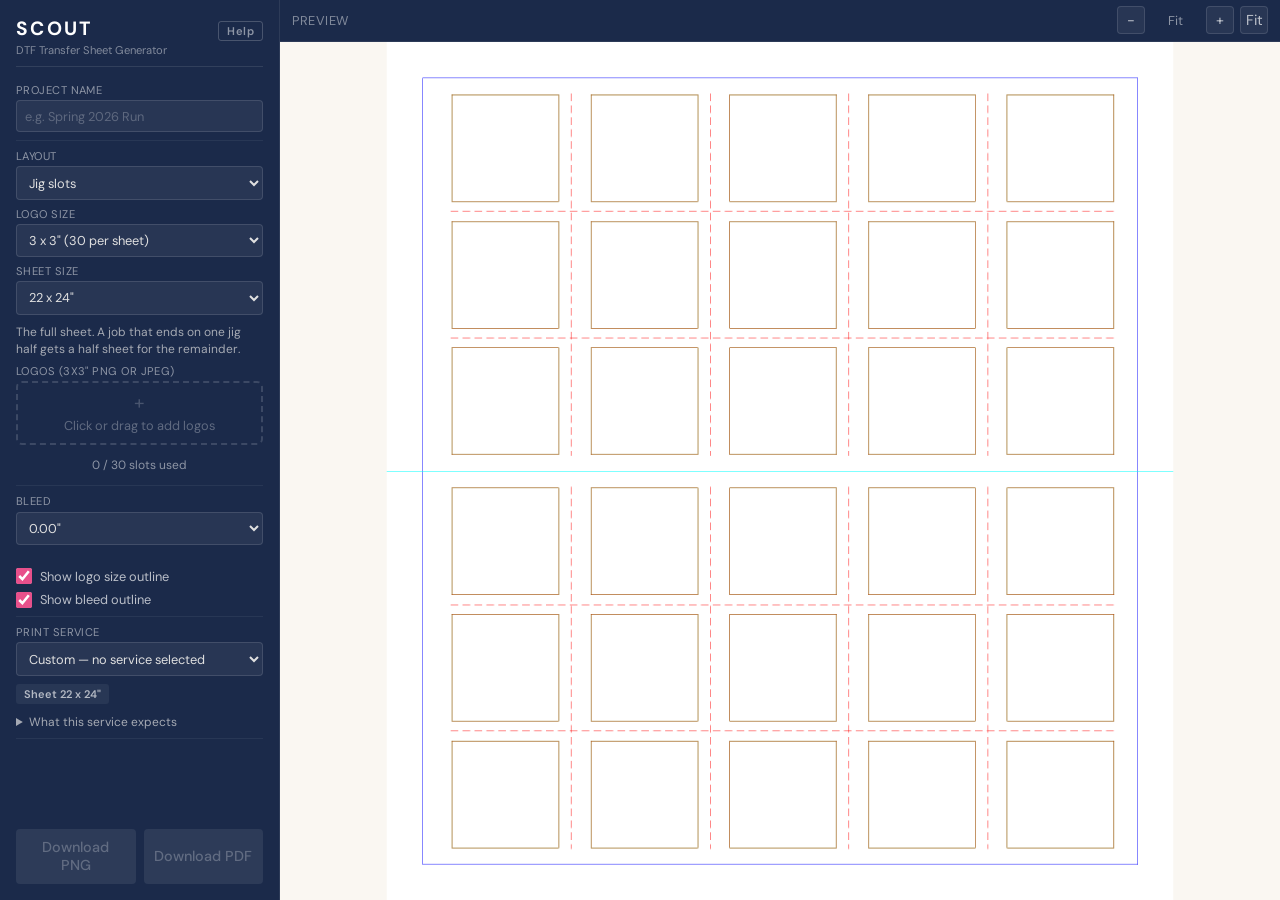
==== commit 39392df7: "Let the app pick the sheets: full sheets, with a half sheet for the remainder" ====
--- a/index.html
+++ b/index.html
@@ -61,6 +61,18 @@
                     </div>
 
                     <div class="form-group">
+                        <label for="output_size">Sheet Size</label>
+                        <select id="output_size" name="output_size">
+                            <option value="22x24">22 x 24"</option>
+                            <option value="22x22">22 x 22"</option>
+                        </select>
+                        <div class="field-note">
+                            The full sheet. A job that ends on one jig half
+                            gets a half sheet for the remainder.
+                        </div>
+                    </div>
+
+                    <div class="form-group">
                         <label id="logo-label">Logos (3x3" PNG or JPEG)</label>
                         <div class="upload-area" id="upload-area">
                             <input type="file" id="logo" accept=".png,.jpg,.jpeg" multiple>
@@ -95,19 +107,6 @@
                             <label for="gap">Gap (in)</label>
                             <input type="number" id="gap" name="gap"
                                    value="0.25" min="0" max="2" step="0.05">
-                        </div>
-                        <div class="form-group">
-                            <label for="output_size">Sheet Size</label>
-                            <select id="output_size" name="output_size">
-                                <optgroup label="Full sheet">
-                                    <option value="22x24">22 x 24"</option>
-                                    <option value="22x22">22 x 22"</option>
-                                </optgroup>
-                                <optgroup label="Half sheet">
-                                    <option value="22x12">22 x 12"</option>
-                                    <option value="22x11">22 x 11"</option>
-                                </optgroup>
-                            </select>
                         </div>
                     </div>
                     <div id="gap-fit" class="field-note" hidden></div>
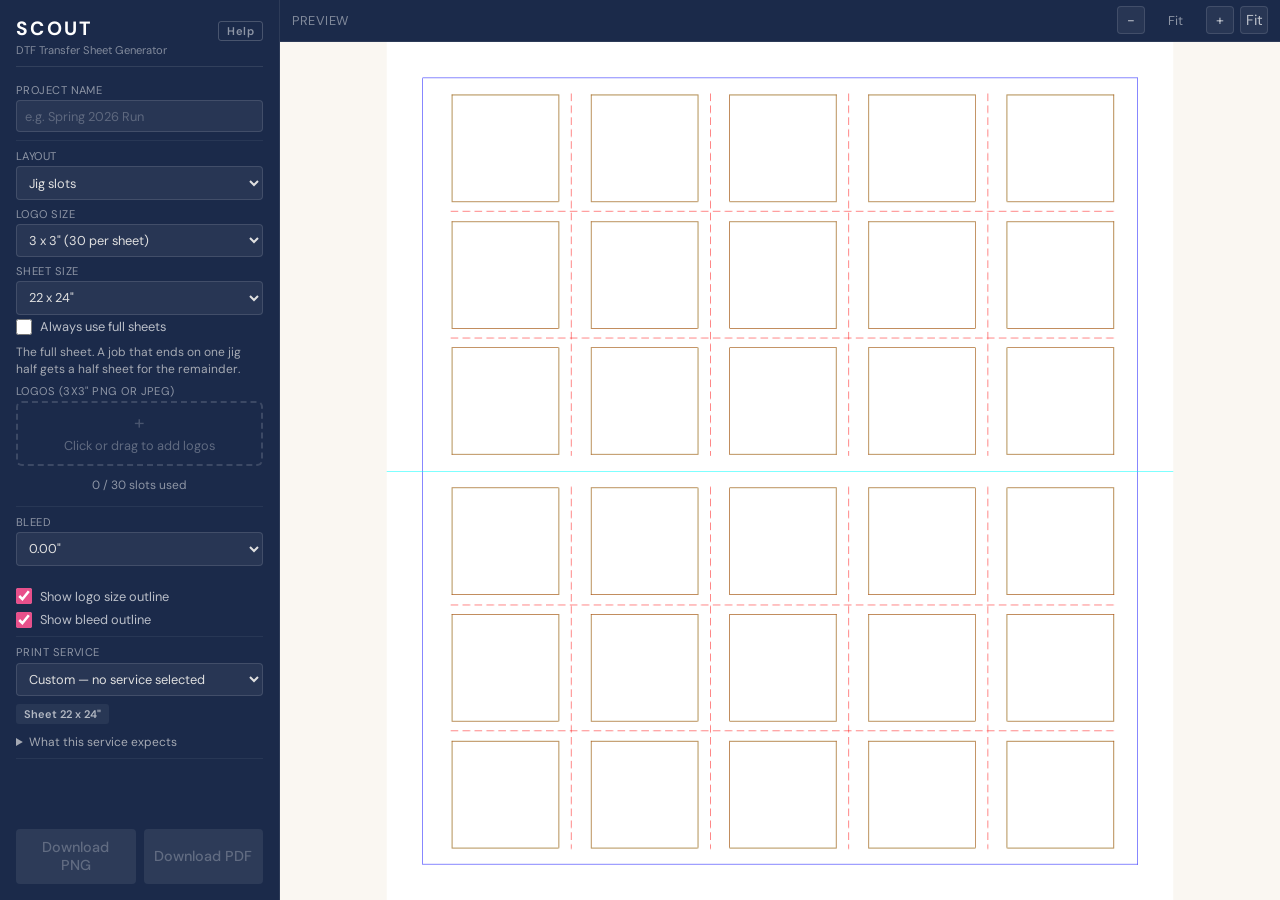
==== commit a94aac4f: "Add 'Always use full sheets', for printers that need one" ====
--- a/index.html
+++ b/index.html
@@ -66,10 +66,11 @@
                             <option value="22x24">22 x 24"</option>
                             <option value="22x22">22 x 22"</option>
                         </select>
-                        <div class="field-note">
-                            The full sheet. A job that ends on one jig half
-                            gets a half sheet for the remainder.
-                        </div>
+                        <label class="toggle-label" id="full-sheets-only-row">
+                            <input type="checkbox" id="full_sheets_only">
+                            <span>Always use full sheets</span>
+                        </label>
+                        <div class="field-note" id="sheet-size-note"></div>
                     </div>
 
                     <div class="form-group">
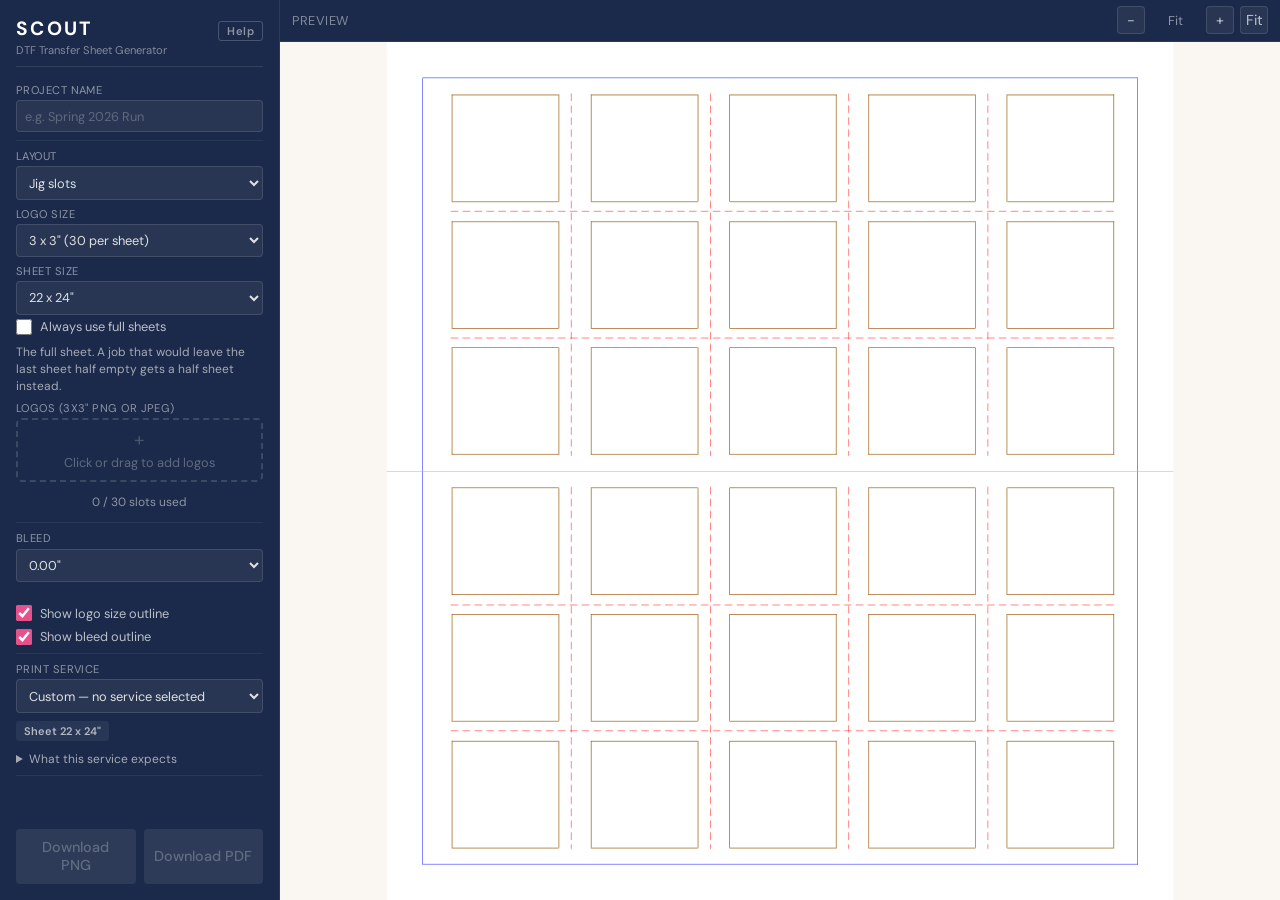
==== commit f611d95e: "Make the packed gap a cut margin, and give packed bleed and outlines" ====
--- a/index.html
+++ b/index.html
@@ -104,17 +104,13 @@
                                 <option value="0.02">0.02"</option>
                             </select>
                         </div>
-                        <div class="form-group" id="gap-group" hidden>
-                            <label for="gap">Gap (in)</label>
-                            <input type="number" id="gap" name="gap"
-                                   value="0.25" min="0" max="2" step="0.05">
-                        </div>
-                    </div>
-                    <div id="gap-fit" class="field-note" hidden></div>
-                    <div id="bleed-note" class="field-note" hidden>
-                        Bleed is not used in the packed layout &mdash; it fills
-                        the jig&rsquo;s slot opening, and there are no slots here.
-                    </div>
+                        <div class="form-group" id="cut-group" hidden>
+                            <label for="cut_margin">Cut margin (in)</label>
+                            <input type="number" id="cut_margin" name="cut_margin"
+                                   value="0.125" min="0" max="1" step="0.0625">
+                        </div>
+                    </div>
+                    <div id="cut-fit" class="field-note" hidden></div>
                 </section>
             </form>
 
--- a/static/css/style.css
+++ b/static/css/style.css
@@ -972,12 +972,12 @@
     line-height: 1.4;
 }
 
-#gap-fit {
+#cut-fit {
     margin-top: 10px;
     opacity: 1;
 }
 
-#gap-fit.warn {
+#cut-fit.warn {
     color: #ff8f8f;
 }
 
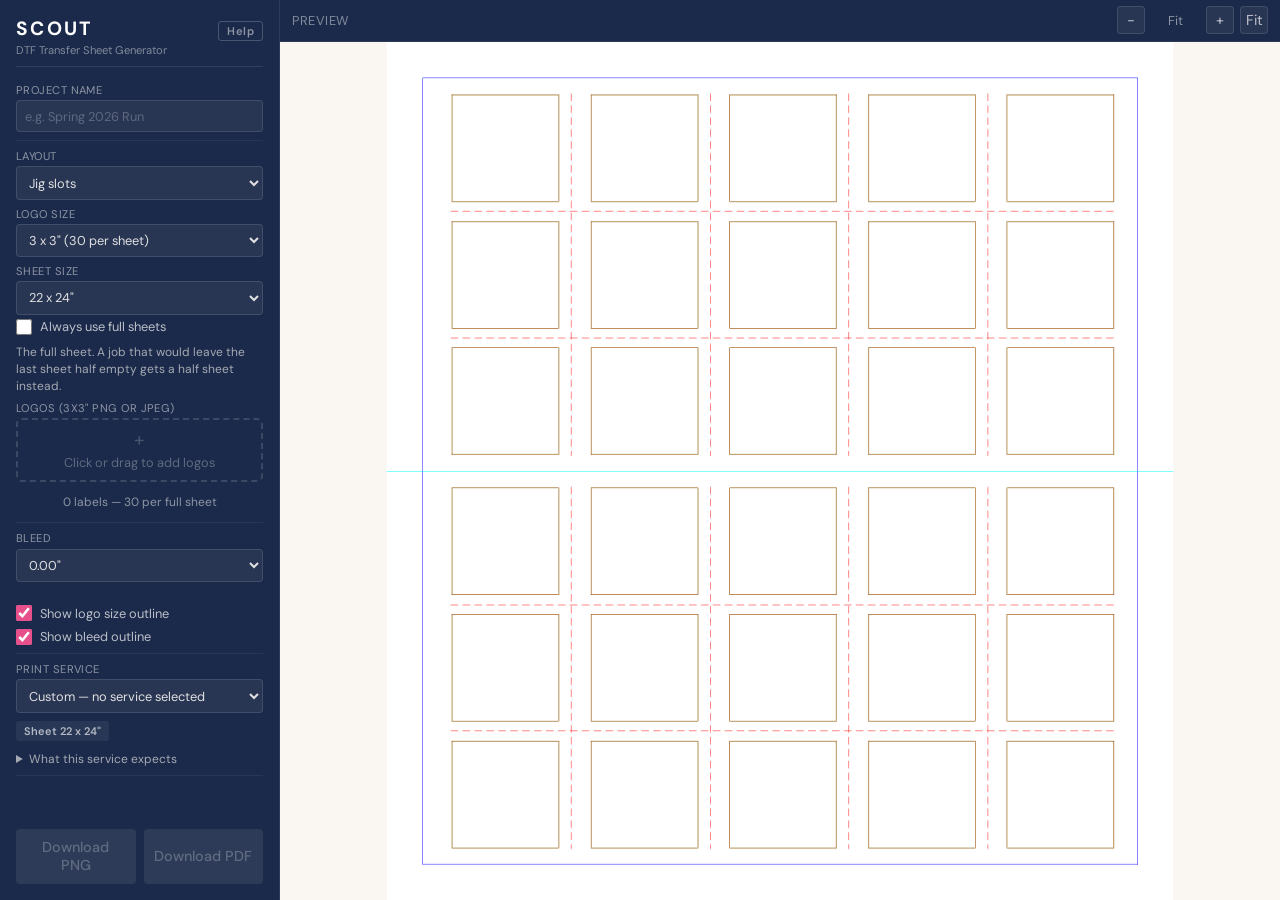
==== commit aa1cefbe: "Fix a first-visit reload and four UI bugs; refresh the guide" ====
--- a/index.html
+++ b/index.html
@@ -84,7 +84,7 @@
                         </div>
                     </div>
                     <div id="logo-queue" class="logo-queue"></div>
-                    <div id="slot-counter" class="slot-counter">0 / 30 slots used</div>
+                    <div id="slot-counter" class="slot-counter">0 labels — 30 per full sheet</div>
                 </section>
 
                 <section class="panel-section" id="variable-data-section" hidden>
@@ -250,7 +250,7 @@
                                     <button type="button" class="btn-icon text-align-btn" data-text-align="right" title="Right">R</button>
                                 </span>
                             </div>
-                            <div class="editor-text-row">
+                            <div class="editor-text-row text-pos-row">
                                 <label>Pos</label>
                                 <span class="align-group">
                                     <button type="button" class="btn-icon text-pos-btn" data-text-pos="left" title="Position left">&#9664;</button>
--- a/static/css/style.css
+++ b/static/css/style.css
@@ -96,7 +96,8 @@
 }
 
 select,
-input[type="text"] {
+input[type="text"],
+.form-group input[type="number"] {
     width: 100%;
     padding: 0.4rem 0.5rem;
     border: 1px solid rgba(255, 255, 255, 0.12);
@@ -111,7 +112,8 @@
     color: rgba(255, 255, 255, 0.25);
 }
 
-input[type="text"]:focus {
+input[type="text"]:focus,
+.form-group input[type="number"]:focus {
     outline: none;
     border-color: #E8508B;
 }
@@ -656,6 +658,20 @@
     height: 24px;
     font-size: 0.75rem;
     font-weight: 500;
+}
+
+/* Six position buttons are wider than the editor's control column, and the
+   last one fell off its edge. The vertical three go on a second line, under
+   the horizontal three. */
+.text-pos-row {
+    flex-wrap: wrap;
+    row-gap: 0.3rem;
+}
+
+.text-pos-row > .align-group + .align-group {
+    flex-basis: 100%;
+    box-sizing: border-box;
+    padding-left: calc(2.4rem + 0.3rem);
 }
 
 .text-align-btn.active {
@@ -957,12 +973,14 @@
 
 /* ---- Packed layout controls ---- */
 
-/* .form-group sets an explicit display, which beats the UA rule for [hidden],
-   so hiding one needs saying outright. */
-.form-group[hidden],
-.field-note[hidden],
-.panel-section[hidden] {
-    display: none;
+/* Any rule that sets `display` beats the browser's own rule for [hidden], so an
+   element the script hides stays on screen. That was patched one selector at a
+   time -- .form-group, .field-note, .panel-section, four print-service panels --
+   and the one it missed was the editor's text controls, which showed beside
+   "+ Add Text" on a logo with no text. Saying it once, for everything, ends the
+   class of bug rather than patching an eighth case. */
+[hidden] {
+    display: none !important;
 }
 
 .field-note {
@@ -987,11 +1005,6 @@
 }
 
 /* ---- Print-service check ---- */
-
-#service-findings[hidden],
-#service-notes[hidden] {
-    display: none;
-}
 
 .finding {
     margin-top: 8px;
@@ -1068,10 +1081,6 @@
 
 /* Measured values, shown pass or fail: a silent check is indistinguishable
    from a broken one. */
-#service-summary[hidden] {
-    display: none;
-}
-
 #service-summary {
     display: flex;
     flex-wrap: wrap;
@@ -1114,10 +1123,6 @@
 }
 
 .chk.bad::before { content: "\00d7"; }
-
-#service-format[hidden] {
-    display: none;
-}
 
 #service-format {
     opacity: 0.85;
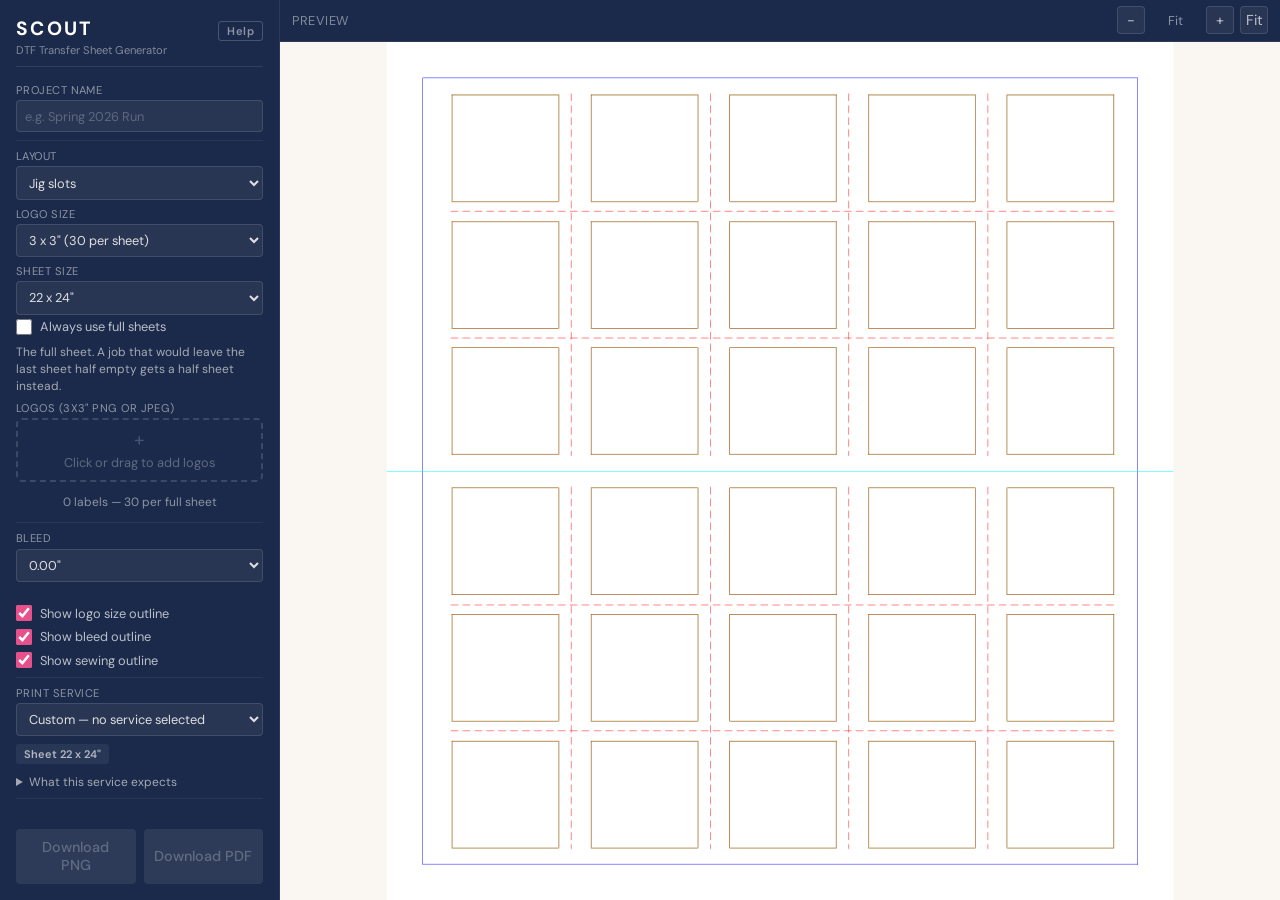
==== commit 52af5e70: "Update Heatpress transfer sheet app" ====
--- a/index.html
+++ b/index.html
@@ -123,6 +123,10 @@
                     <input type="checkbox" id="show-bleed-outline" checked>
                     <span>Show bleed outline</span>
                 </label>
+                <label class="toggle-label">
+                    <input type="checkbox" id="show-sewing-outline" checked>
+                    <span>Show sewing outline</span>
+                </label>
             </div>
 
             <div class="panel-section" id="service-section">
@@ -211,6 +215,20 @@
                             <button type="button" class="btn-icon bg-btn" data-bg="color" title="Solid color background">Color</button>
                         </span>
                         <input type="color" id="editor-bg-color" value="#ffffff" title="Background color">
+                    </div>
+                    <div class="editor-bg-row editor-sew-row">
+                        <label>Sewing buffer</label>
+                        <span class="align-group" id="editor-sew-group">
+                            <button type="button" class="btn-icon sew-btn" data-sew="none" title="No sewing buffer: artwork may reach the label edge">None</button>
+                            <button type="button" class="btn-icon sew-btn" data-sew="3mm" title="Keep artwork 3 mm inside the label edge">3 mm</button>
+                            <button type="button" class="btn-icon sew-btn" data-sew="4mm" title="Keep artwork 4 mm inside the label edge">4 mm</button>
+                            <button type="button" class="btn-icon sew-btn" data-sew="0.25in" title="Keep artwork a quarter inch inside the label edge">&frac14;"</button>
+                        </span>
+                        <div class="editor-sew-note" id="editor-sew-note"></div>
+                        <label class="toggle-label editor-sew-all" id="editor-sew-all-wrap" hidden>
+                            <input type="checkbox" id="editor-sew-all">
+                            <span>Use on every logo</span>
+                        </label>
                     </div>
                     <div class="editor-text-section" id="editor-text-section">
                         <button type="button" class="btn btn-secondary btn-add-text" id="editor-add-text">+ Add Text</button>
--- a/static/css/style.css
+++ b/static/css/style.css
@@ -380,6 +380,7 @@
 .sheet-images .preview-img,
 .sheet-images .overlay-logo,
 .sheet-images .overlay-bleed,
+.sheet-images .overlay-sewing,
 .sheet-images .overlay-guides {
     display: block;
     image-rendering: auto;
@@ -391,6 +392,7 @@
    toggle: those lines are printed either way, this only keeps them legible. */
 .sheet-images .overlay-logo,
 .sheet-images .overlay-bleed,
+.sheet-images .overlay-sewing,
 .sheet-images .overlay-guides {
     position: absolute;
     top: 0;
@@ -549,7 +551,8 @@
     min-width: 2.4rem;
 }
 
-.bg-btn {
+.bg-btn,
+.sew-btn {
     width: auto;
     height: 26px;
     padding: 0.25rem 0.5rem;
@@ -557,10 +560,48 @@
     font-weight: 500;
 }
 
-.bg-btn.active {
+.bg-btn.active,
+.sew-btn.active {
     background: rgba(232, 80, 139, 0.3);
     border-color: #E8508B;
     color: #E8508B;
+}
+
+/* The sewing buffer row is a Background row: same rule, label and buttons.
+   Its readout sits under the buttons, a full line of its own. */
+.editor-sew-note {
+    flex-basis: 100%;
+    font-size: 0.68rem;
+    line-height: 1.4;
+    color: rgba(255, 255, 255, 0.45);
+}
+
+.editor-sew-note:empty {
+    display: none;
+}
+
+.editor-sew-note .warn {
+    color: #facc15;
+}
+
+.editor-sew-row .toggle-label {
+    flex-basis: 100%;
+    font-size: 0.72rem;
+}
+
+/* The one new colour: the sewing line, here as on the canvas and the sheet. */
+.sew-swatch {
+    display: inline-block;
+    width: 12px;
+    height: 0;
+    border-top: 2px solid #ff00ff;
+    vertical-align: middle;
+    margin-right: 0.3rem;
+}
+
+.val-badge.sew {
+    background: rgba(255, 255, 255, 0.08);
+    color: rgba(255, 255, 255, 0.65);
 }
 
 .editor-bg-row input[type="color"] {
